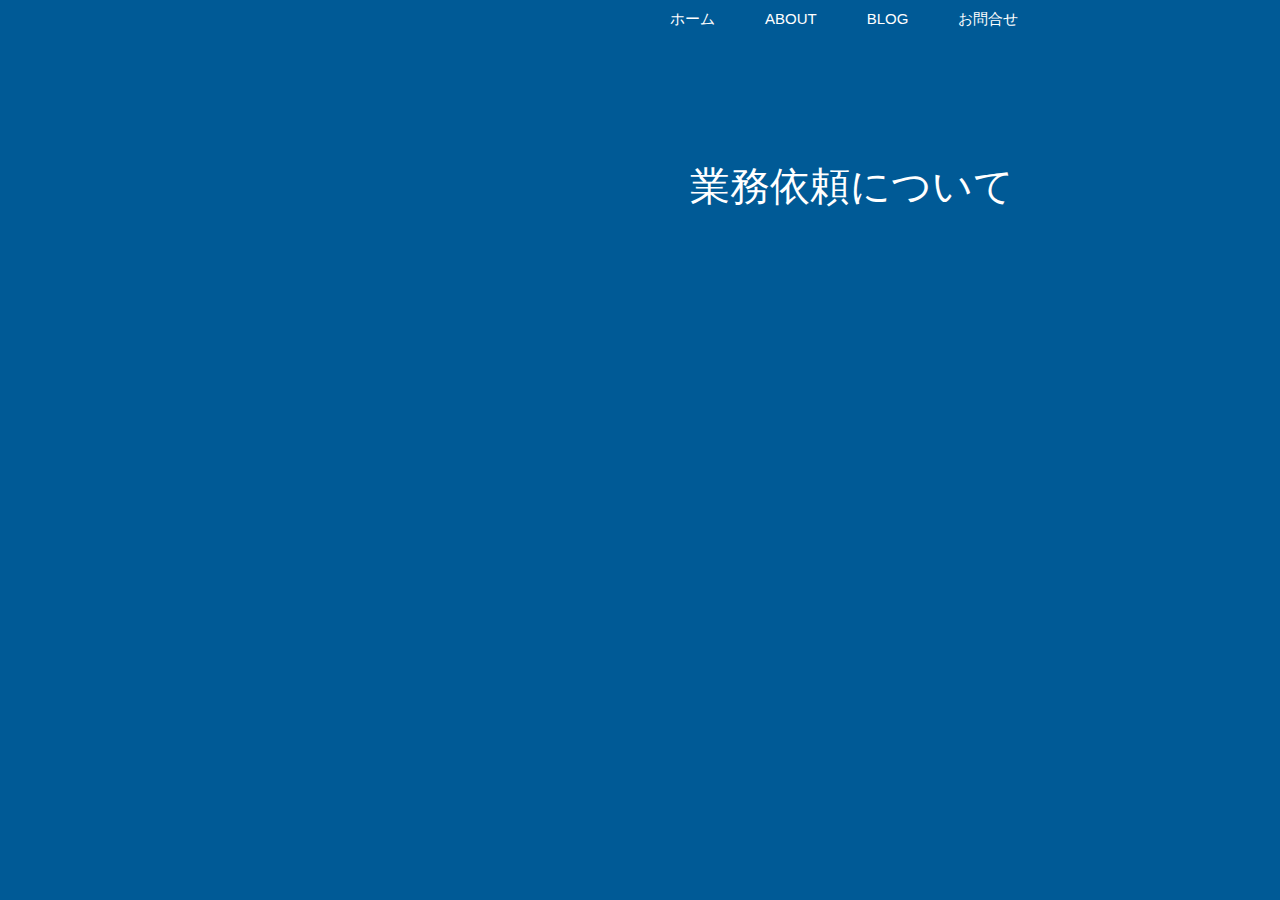
==== order.html @ 05bff094 "Add files via upload" ====
<!DOCTYPE html>
<html lang="ja" >
  <head>
    <meta charset="utf-8">
    <title>order</title>
    <link rel="stylesheet" href="stylesheetorder.css">
  </head>
  <body>
    <div class="header-left">

    </div>

    <div class="header-list">
      <ul>
        <li>
          <a href="index.html" class="toblog">ホーム</a>

        </li>
        <li>
          <a href="https://profile.ameba.jp/ameba/grace-shukugawa" class="toblog">ABOUT</a>
        </li>
        <li>
          <a href="https://ameblo.jp/grace-shukugawa/" class="toblog">BLOG</a>

        </li>
        <li>
          <a href="toiawase.html" class="toblog">お問合せ</a></li>
    </div>

    <div class="title">
      <p>
        業務依頼について
      </p>

    </div>
  </body>
</html>
---- stylesheetorder.css ----
@charaset "utf-8"

*{
  box-sizing:border-box;
  list-style:none;
}
body{
  background-color:rgb(0, 90, 150);
  margin:0 auto;
    font-family: 'Hiragino Kaku Gothic ProN','ヒラギノ角ゴ ProN W3',YuGothic,'Yu Gothic','メイリオ', Meiryo,sans-serif;
    /* animation: fadeIn 2s ease 0s 1 normal;
} */
}

.header-list li:hover{
  opacity:0.6;
  transition:0.7s;

}

.header-list li{
  list-style:none;
  color:#fff;
}
.header-list ul{
  margin:0;
}

.header-left{
  float:left;
  background-image:url(order.jpg);
  width:50%;
  background-size:cover;
  height:400px;
  opacity:0.6;

}
.toblog{
 float:left;
 color:#fff;
 padding:10px 20px;
margin-left:10px;
font-size:15px;
text-decoration:none;
}
.title{
  display:inline-block;
  padding-left:50px;
  padding-top:80px;
  font-size:40px;
  width:40%;
  color:#fff;

}
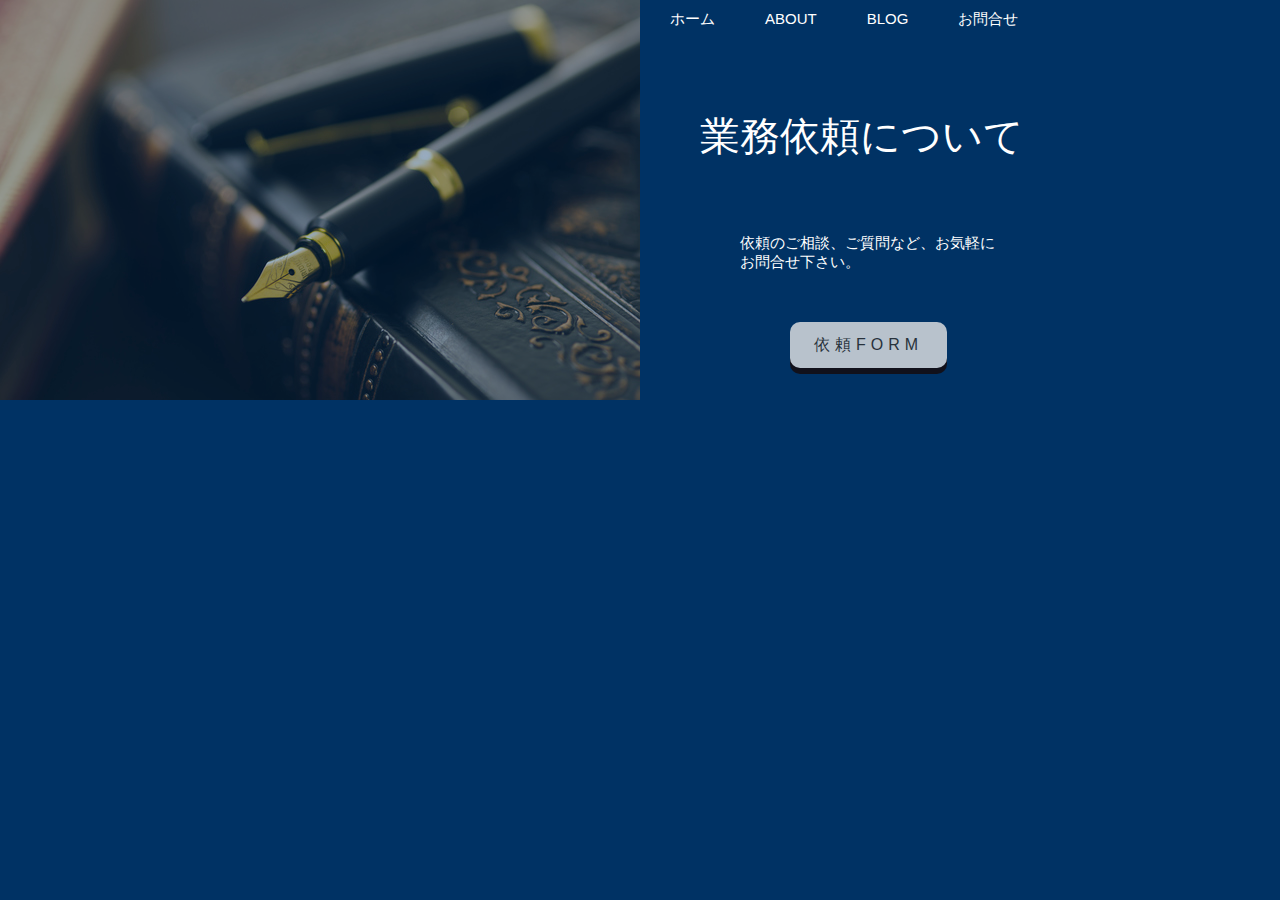
==== commit 7650ad26: "Add files via upload" ====
--- a/order.html
+++ b/order.html
@@ -31,6 +31,13 @@
       <p>
         業務依頼について
       </p>
+    </div>
+
+    <div class="para"> 依頼のご相談、ご質問など、お気軽に<br>
+      お問合せ下さい。</div>
+
+      <div class="irai">
+         <a class="btn ord" href="order.html">依頼FORM</a>
 
     </div>
   </body>
--- a/stylesheetorder.css
+++ b/stylesheetorder.css
@@ -5,11 +5,21 @@
   list-style:none;
 }
 body{
-  background-color:rgb(0, 90, 150);
+  background-color:rgb(0, 50, 100);
   margin:0 auto;
-    font-family: 'Hiragino Kaku Gothic ProN','ヒラギノ角ゴ ProN W3',YuGothic,'Yu Gothic','メイリオ', Meiryo,sans-serif;
+    font-family: 'Hiragino Kaku Gothic Pro','ヒラギノ角ゴ ProN W3',YuGothic,'Yu Gothic','メイリオ', Meiryo,sans-serif;
     /* animation: fadeIn 2s ease 0s 1 normal;
 } */
+}
+
+@keyframes fadeIn {
+    0% {opacity: 0}
+    100% {opacity: 1}
+}
+
+@-webkit-keyframes fadeIn {
+    0% {opacity: 0}
+    100% {opacity: 1}
 }
 
 .header-list li:hover{
@@ -45,10 +55,49 @@
 }
 .title{
   display:inline-block;
-  padding-left:50px;
-  padding-top:80px;
+  padding-left:60px;
+  padding-top:30px;
   font-size:40px;
   width:40%;
   color:#fff;
+  animation: fadeIn 5s ease 0s 1 normal;
+}
+.para{
+  display:inline-block;
+  padding-left:100px;
+  padding-top:30px;
+  font-size:15px;
+  color:#fff;
 
 }
+
+.btn{
+  padding:8px 24px 8px 24px;
+  color:#333;
+  display:inline-block;
+  opacity:0.8;
+  background-color:rgb(230, 230, 230);
+  text-decoration:none;
+  border-radius:10px;
+  line-height:30px;
+  letter-spacing:5px;
+  margin-left:150px;
+  margin-top:50px;
+  /* font-weight:bold; */
+
+}
+
+.btn:hover{
+  opacity:0.6;
+
+}
+.ord{
+  box-shadow:0 6px rgb(22, 10, 10);
+
+
+}
+.ord:active{
+  position:relative;
+  top:6px;
+  box-shadow:none;
+}
